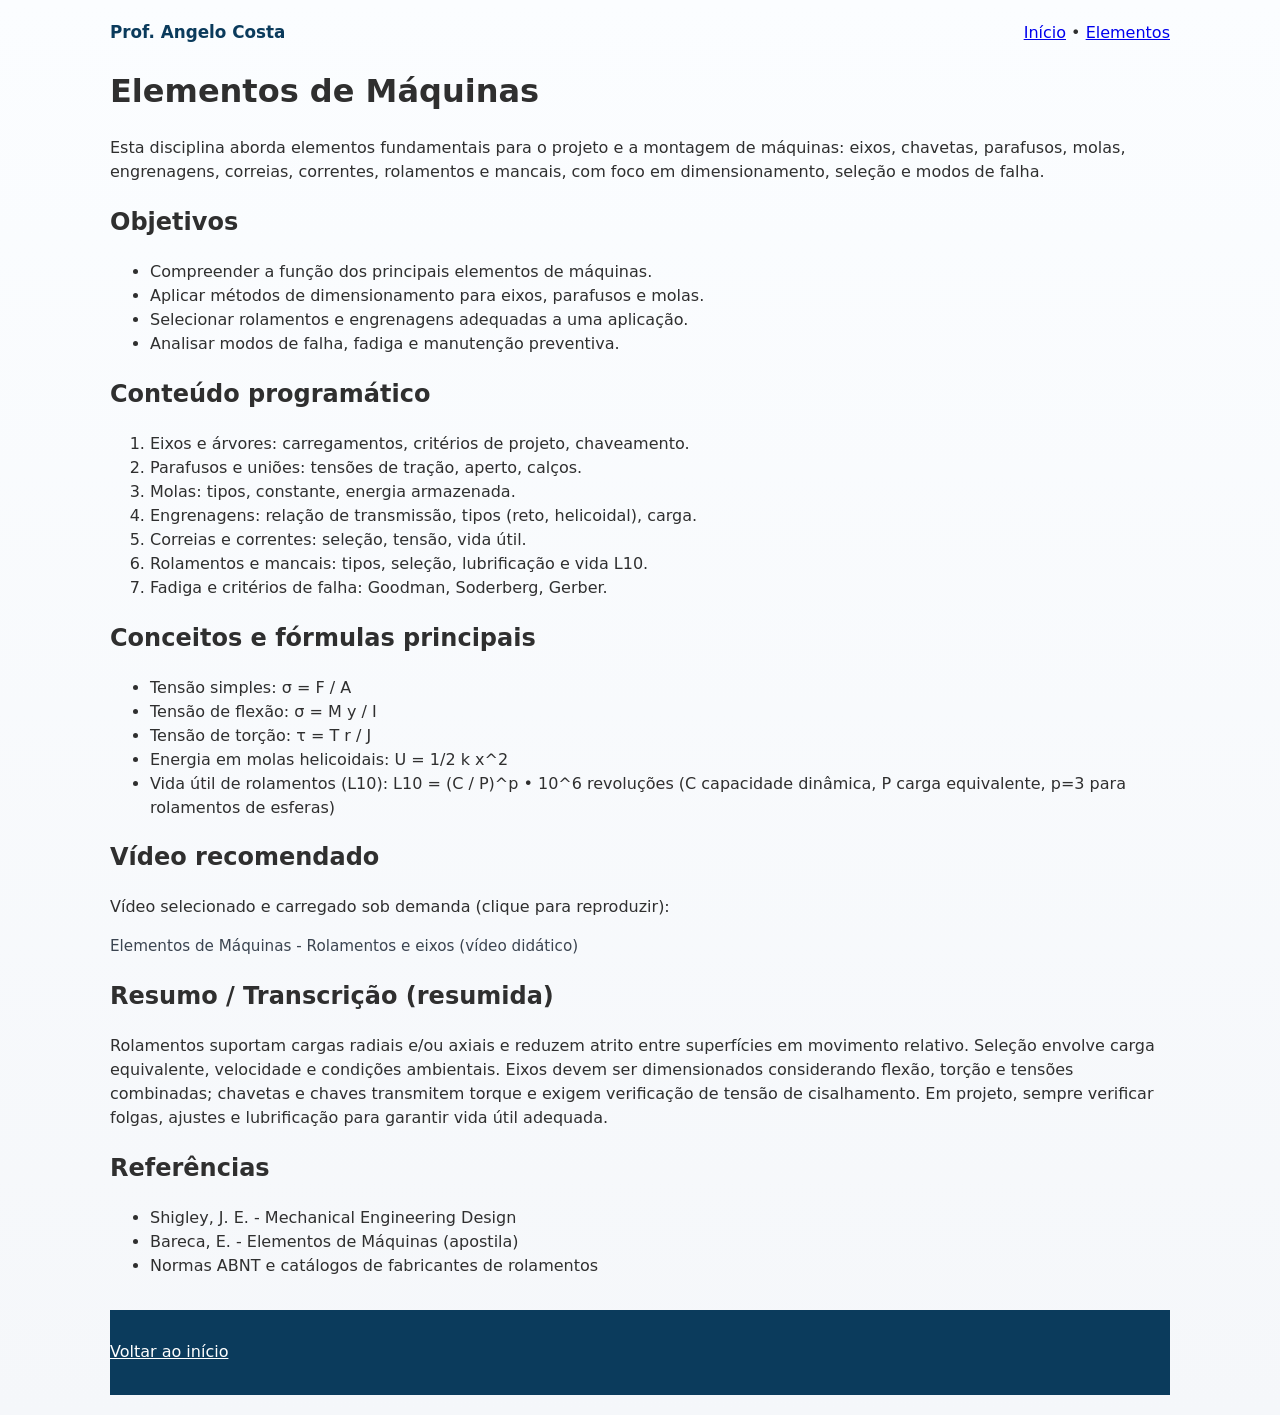
==== disciplinas/elementos.html @ da4153cc "Adicionar páginas por disciplina com conteúdo teórico, transcrições resumidas, substituir playlists " ====
<!doctype html>
<html lang="pt-BR">
<head>
  <meta charset="utf-8" />
  <meta name="viewport" content="width=device-width,initial-scale=1" />
  <title>Elementos de Máquinas — Prof. Angelo Costa</title>
  <link rel="stylesheet" href="/styles.css" />
</head>
<body>
  <div class="container">
    <header class="header-inner">
      <a class="brand" href="/">Prof. Angelo Costa</a>
      <nav><a href="/">Início</a> • <a href="/disciplinas/elementos.html">Elementos</a></nav>
    </header>

    <main>
      <h1>Elementos de Máquinas</h1>
      <p>Esta disciplina aborda elementos fundamentais para o projeto e a montagem de máquinas: eixos, chavetas, parafusos, molas, engrenagens, correias, correntes, rolamentos e mancais, com foco em dimensionamento, seleção e modos de falha.</p>

      <section>
        <h2>Objetivos</h2>
        <ul>
          <li>Compreender a função dos principais elementos de máquinas.</li>
          <li>Aplicar métodos de dimensionamento para eixos, parafusos e molas.</li>
          <li>Selecionar rolamentos e engrenagens adequadas a uma aplicação.</li>
          <li>Analisar modos de falha, fadiga e manutenção preventiva.</li>
        </ul>
      </section>

      <section>
        <h2>Conteúdo programático</h2>
        <ol>
          <li>Eixos e árvores: carregamentos, critérios de projeto, chaveamento.</li>
          <li>Parafusos e uniões: tensões de tração, aperto, calços.</li>
          <li>Molas: tipos, constante, energia armazenada.</li>
          <li>Engrenagens: relação de transmissão, tipos (reto, helicoidal), carga.</li>
          <li>Correias e correntes: seleção, tensão, vida útil.</li>
          <li>Rolamentos e mancais: tipos, seleção, lubrificação e vida L10.</li>
          <li>Fadiga e critérios de falha: Goodman, Soderberg, Gerber.</li>
        </ol>
      </section>

      <section>
        <h2>Conceitos e fórmulas principais</h2>
        <ul>
          <li>Tensão simples: σ = F / A</li>
          <li>Tensão de flexão: σ = M y / I</li>
          <li>Tensão de torção: τ = T r / J</li>
          <li>Energia em molas helicoidais: U = 1/2 k x^2</li>
          <li>Vida útil de rolamentos (L10): L10 = (C / P)^p • 10^6 revoluções (C capacidade dinâmica, P carga equivalente, p=3 para rolamentos de esferas)</li>
        </ul>
      </section>

      <section>
        <h2>Vídeo recomendado</h2>
        <p>Vídeo selecionado e carregado sob demanda (clique para reproduzir):</p>
        <div class="yt-placeholder" data-video-id="19duYMdiXi0" data-src="https://www.youtube-nocookie.com/embed/19duYMdiXi0"></div>
        <p class="video-caption">Elementos de Máquinas - Rolamentos e eixos (vídeo didático)</p>
      </section>

      <section>
        <h2>Resumo / Transcrição (resumida)</h2>
        <p>Rolamentos suportam cargas radiais e/ou axiais e reduzem atrito entre superfícies em movimento relativo. Seleção envolve carga equivalente, velocidade e condições ambientais. Eixos devem ser dimensionados considerando flexão, torção e tensões combinadas; chavetas e chaves transmitem torque e exigem verificação de tensão de cisalhamento. Em projeto, sempre verificar folgas, ajustes e lubrificação para garantir vida útil adequada.</p>
      </section>

      <section>
        <h2>Referências</h2>
        <ul>
          <li>Shigley, J. E. - Mechanical Engineering Design</li>
          <li>Bareca, E. - Elementos de Máquinas (apostila)</li>
          <li>Normas ABNT e catálogos de fabricantes de rolamentos</li>
        </ul>
      </section>

    </main>

    <footer class="site-footer">
      <p><a href="/">Voltar ao início</a></p>
    </footer>
  </div>

  <script>
    // init lazy placeholders (same script used in index)
    document.addEventListener('DOMContentLoaded', function(){
      const players = document.querySelectorAll('.yt-placeholder');
      players.forEach(function(player){
        const videoId = player.dataset.videoId;
        const src = player.dataset.src;
        player.style.backgroundImage = 'url(https://img.youtube.com/vi/' + videoId + '/hqdefault.jpg)';
        player.classList.add('thumb');
        player.addEventListener('pointerenter', function(){
          if (!player.dataset.preconnected) {
            const link = document.createElement('link');
            link.rel = 'preconnect';
            link.href = 'https://www.youtube-nocookie.com';
            document.head.appendChild(link);
            player.dataset.preconnected = 'true';
          }
        }, {once:true});
        player.addEventListener('click', function(){
          const iframe = document.createElement('iframe');
          iframe.setAttribute('src', src + '?rel=0&modestbranding=1');
          iframe.setAttribute('frameborder','0');
          iframe.setAttribute('allow','accelerometer; autoplay; clipboard-write; encrypted-media; gyroscope; picture-in-picture; web-share');
          iframe.setAttribute('allowfullscreen','');
          iframe.loading = 'lazy';
          player.innerHTML = '';
          player.appendChild(iframe);
        });
      });
    });
  </script>
</body>
</html>
---- styles.css ----
:root{
  --blue-900: #0b3b5c; /* azul escuro */
  --blue-400: #2a88d8; /* azul claro */
  --gray-800: #2f2f2f;
  --gray-200: #e6e6e6;
  --white: #ffffff;
  --max-width: 1100px;
  --radius: 8px;
  font-family: system-ui, -apple-system, "Segoe UI", Roboto, "Helvetica Neue", Arial;
  color-scheme: light;
}

*{box-sizing:border-box}
body{
  margin:0;
  color:var(--gray-800);
  background:linear-gradient(180deg,#fbfdff, #f5f7fa);
  line-height:1.5;
  -webkit-font-smoothing:antialiased;
}

.container{
  max-width:var(--max-width);
  margin:0 auto;
  padding:1.25rem;
}

/* Header */
.site-header{
  background:var(--white);
  border-bottom:1px solid var(--gray-200);
  position:sticky;
  top:0;
  z-index:40;
}
.header-inner{
  display:flex;
  align-items:center;
  justify-content:space-between;
  gap:1rem;
}
.brand{
  font-weight:700;
  color:var(--blue-900);
  text-decoration:none;
  font-size:1.05rem;
}
.main-nav{position:relative}
.nav-list{
  display:flex;
  gap:1rem;
  list-style:none;
  margin:0;
  padding:0;
}
.nav-list a{
  text-decoration:none;
  color:var(--gray-800);
  padding:.5rem .6rem;
  border-radius:6px;
}
.nav-list a:hover{background:var(--gray-200)}
.nav-toggle{
  display:none;
  background:transparent;
  border:1px solid var(--gray-200);
  padding:.35rem .6rem;
  border-radius:6px;
}

/* Hero */
.hero{
  padding:3.25rem 0;
  background:linear-gradient(90deg, rgba(10,48,76,0.03), rgba(42,136,216,0.03));
}
.hero-inner{max-width:900px}
.hero h1{
  margin:0 0 .5rem 0;
  color:var(--blue-900);
  font-size:clamp(1.5rem, 3.8vw, 2.25rem);
}
.lead{margin:0 0 1rem 0; color:#425; font-size:1.05rem}
.cta{
  display:inline-block;
  background:var(--blue-400);
  color:var(--white);
  padding:.6rem 1rem;
  border-radius:6px;
  text-decoration:none;
}
.secondary{
  display:inline-block;
  margin-top:.75rem;
  color:var(--blue-900);
  text-decoration:underline;
}

/* Highlights & cards */
.highlights .grid{
  display:grid;
  grid-template-columns:repeat(4,1fr);
  gap:1rem;
  margin-top:1rem;
}
.card{
  background:var(--white);
  padding:1rem;
  border-radius:var(--radius);
  border:1px solid var(--gray-200);
  box-shadow:0 1px 4px rgba(30,40,50,0.03);
}

/* Content sections */
.content-section{padding:1.25rem 0}
.disc-list{list-style:disc;margin-left:1.25rem}
.two-col{display:flex;gap:1rem}
.two-col > div{flex:1}

/* Video embeds */
.video-grid{
  display:grid;
  grid-template-columns:repeat(2,1fr);
  gap:1rem;
  margin-top:0.75rem;
}
.video-wrapper{
  background:var(--white);
  border:1px solid var(--gray-200);
  padding:0.6rem;
  border-radius:8px;
}
.video-wrapper iframe{
  width:100%;
  height:100%;
  border:0;
  display:block;
}
/* Responsive 16:9 */
.video-wrapper{
  position:relative;
  padding-top:56.25%; /* 16:9 */
}
.video-wrapper iframe,
.video-wrapper .external-channel{
  position:absolute;
  top:0;left:0;width:100%;height:100%;
}
.video-caption{
  position:relative;
  margin-top:0.5rem;
  font-size:0.95rem;
  color:#3b4450;
}
.external-channel{
  display:flex;
  align-items:center;
  justify-content:center;
  text-decoration:none;
  color:var(--blue-900);
  background:transparent;
  padding:0.5rem;
}

/* Footer */
.site-footer{
  background:var(--blue-900);
  color:var(--white);
  padding:.9rem 0;
  margin-top:2rem;
}
.footer-inner{display:flex;align-items:center;justify-content:space-between;gap:1rem}
.site-footer a{color:var(--white); text-decoration:underline}

/* Responsive */
@media (max-width:1000px){
  .highlights .grid{grid-template-columns:repeat(2,1fr)}
  .two-col{flex-direction:column}
  .video-grid{grid-template-columns:1fr}
}
@media (max-width:720px){
  .nav-list{display:none;flex-direction:column;position:absolute;right:0;top:48px;background:var(--white);border:1px solid var(--gray-200);padding:.5rem;border-radius:6px;width:200px}
  .nav-list.open{display:flex}
  .nav-toggle{display:inline-block}
  .highlights .grid{grid-template-columns:1fr}
  .header-inner{padding:.25rem 0}
}
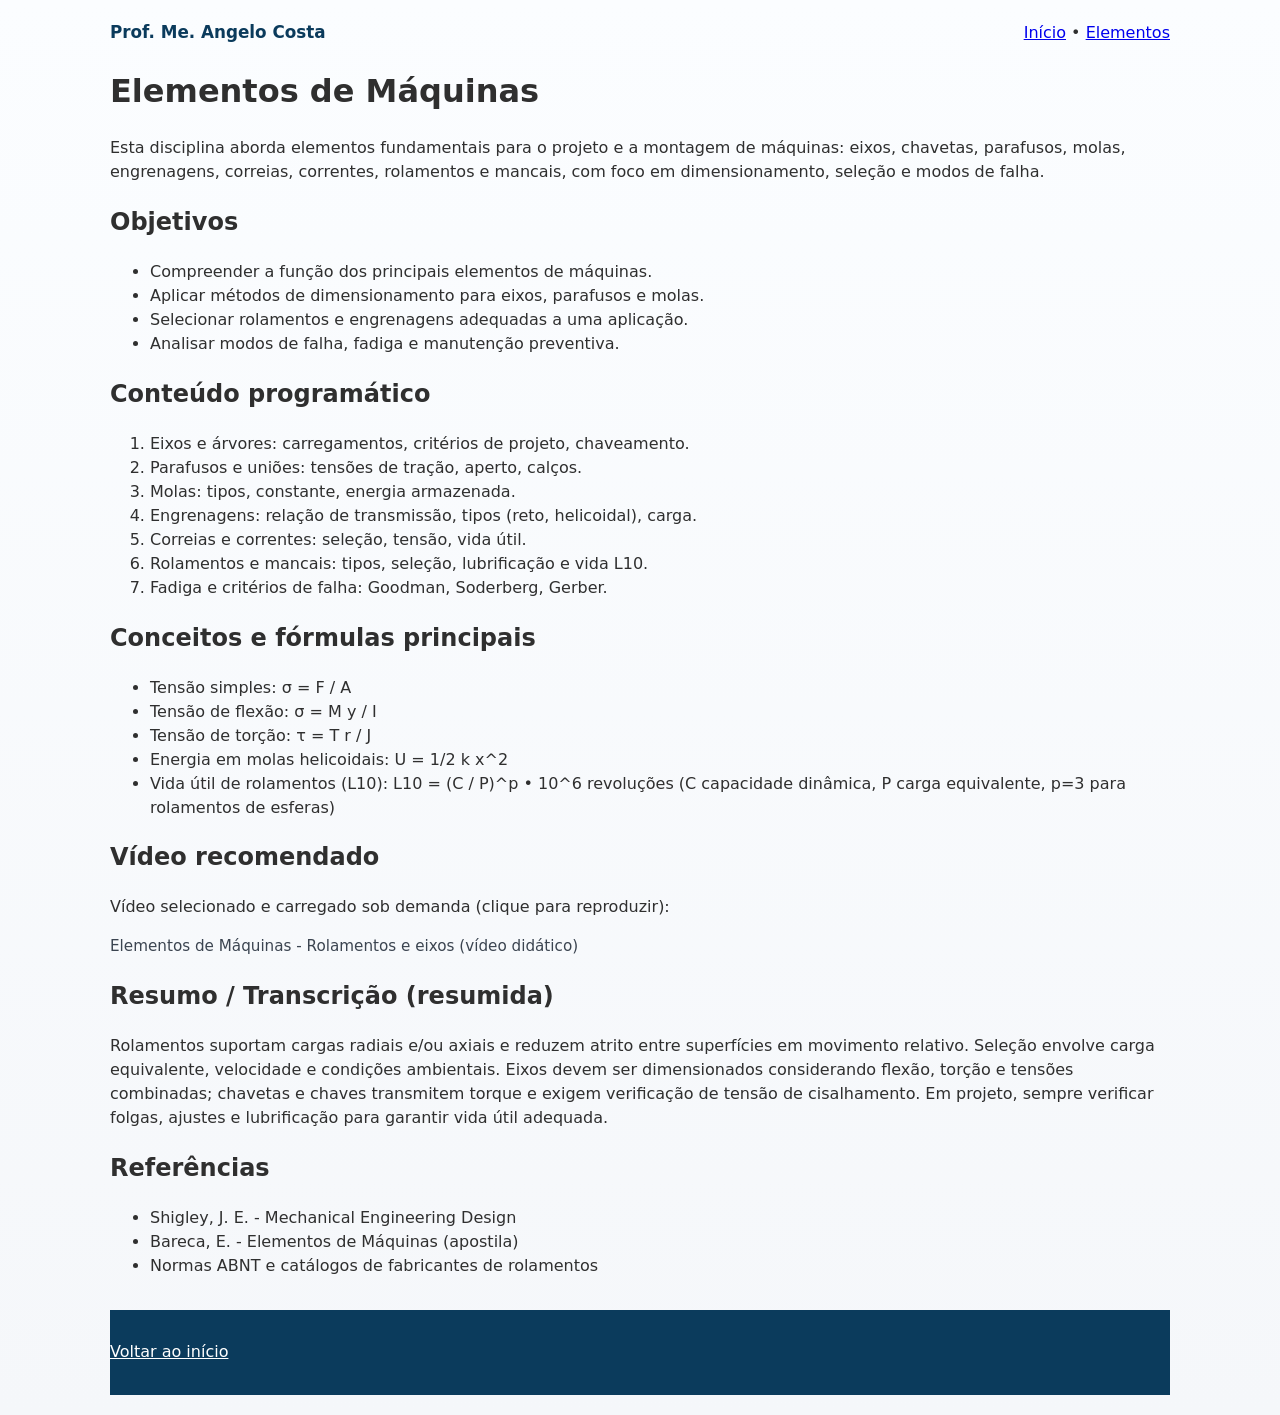
==== commit 37d18781: "Update elementos.html" ====
--- a/disciplinas/elementos.html
+++ b/disciplinas/elementos.html
@@ -3,13 +3,13 @@
 <head>
   <meta charset="utf-8" />
   <meta name="viewport" content="width=device-width,initial-scale=1" />
-  <title>Elementos de Máquinas — Prof. Angelo Costa</title>
+  <title>Elementos de Máquinas — Prof. Me. Angelo Costa</title>
   <link rel="stylesheet" href="/styles.css" />
 </head>
 <body>
   <div class="container">
     <header class="header-inner">
-      <a class="brand" href="/">Prof. Angelo Costa</a>
+      <a class="brand" href="/">Prof. Me. Angelo Costa</a>
       <nav><a href="/">Início</a> • <a href="/disciplinas/elementos.html">Elementos</a></nav>
     </header>
 
